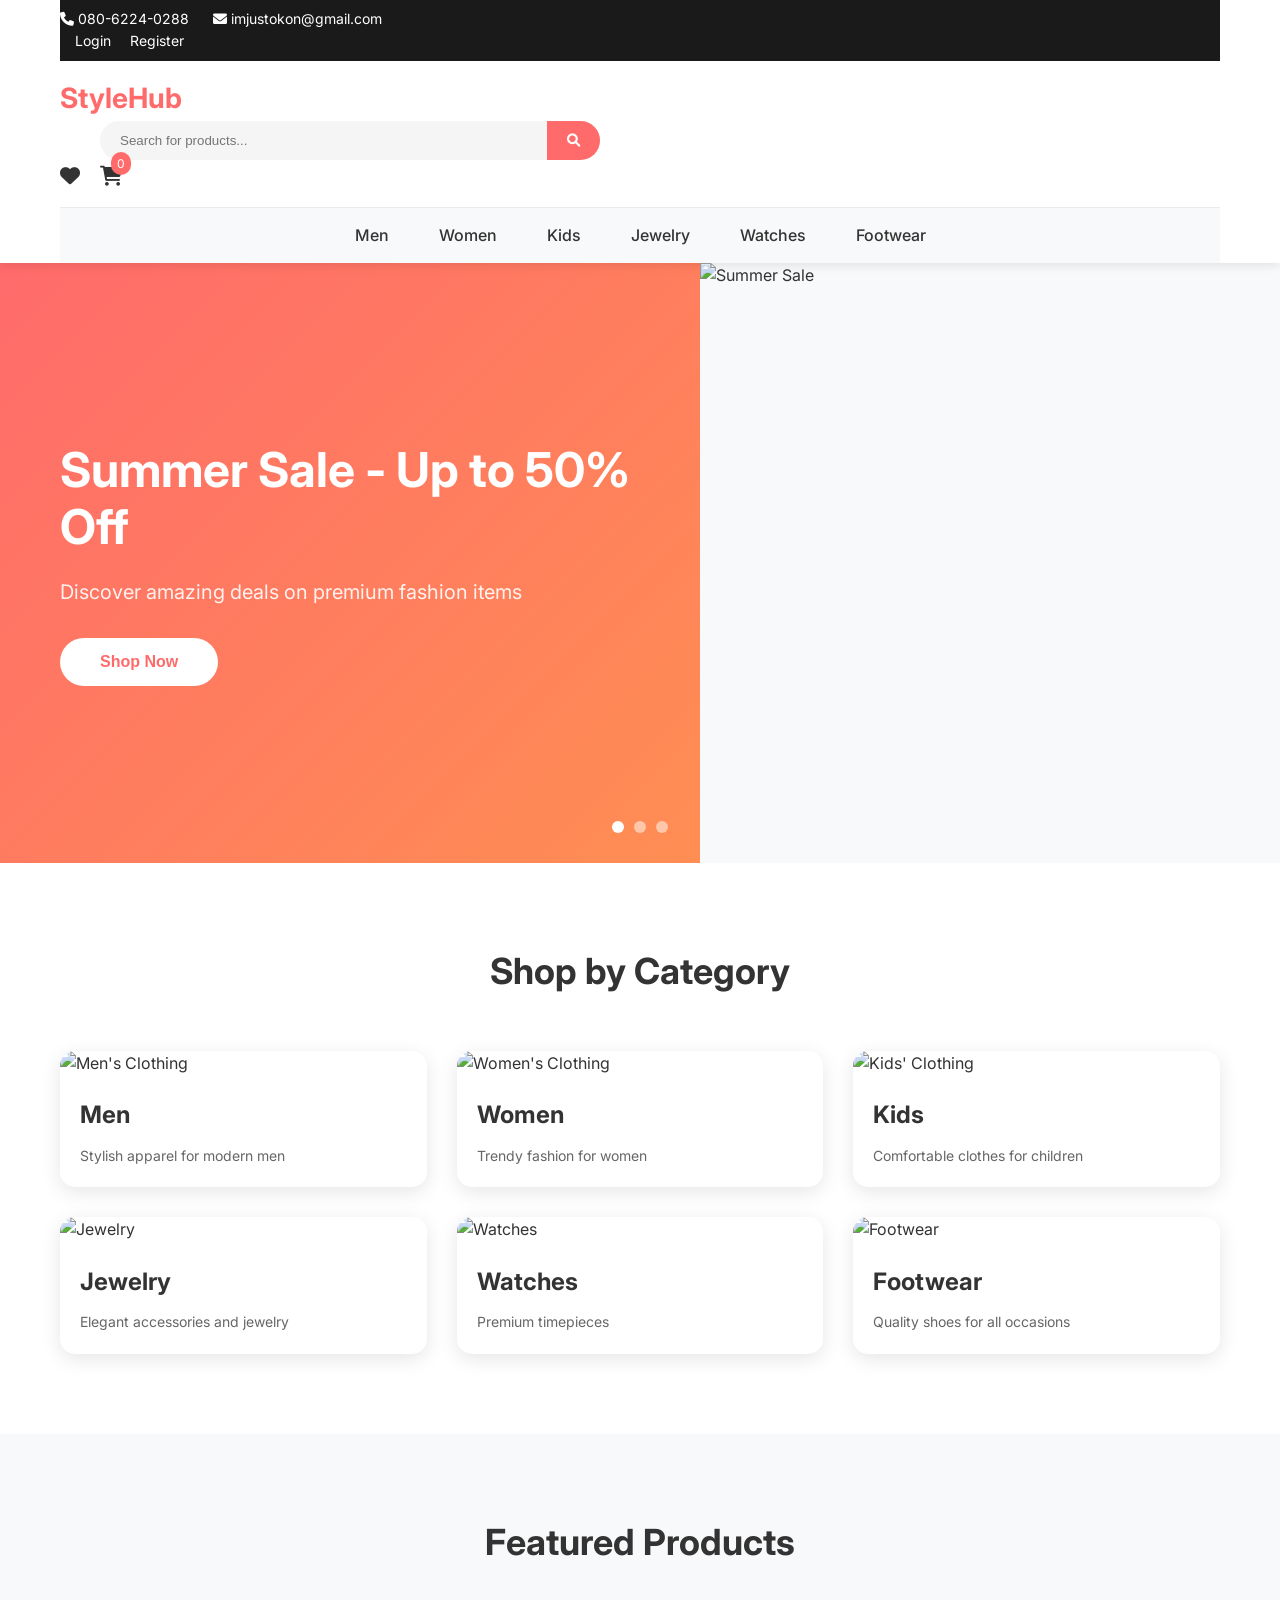
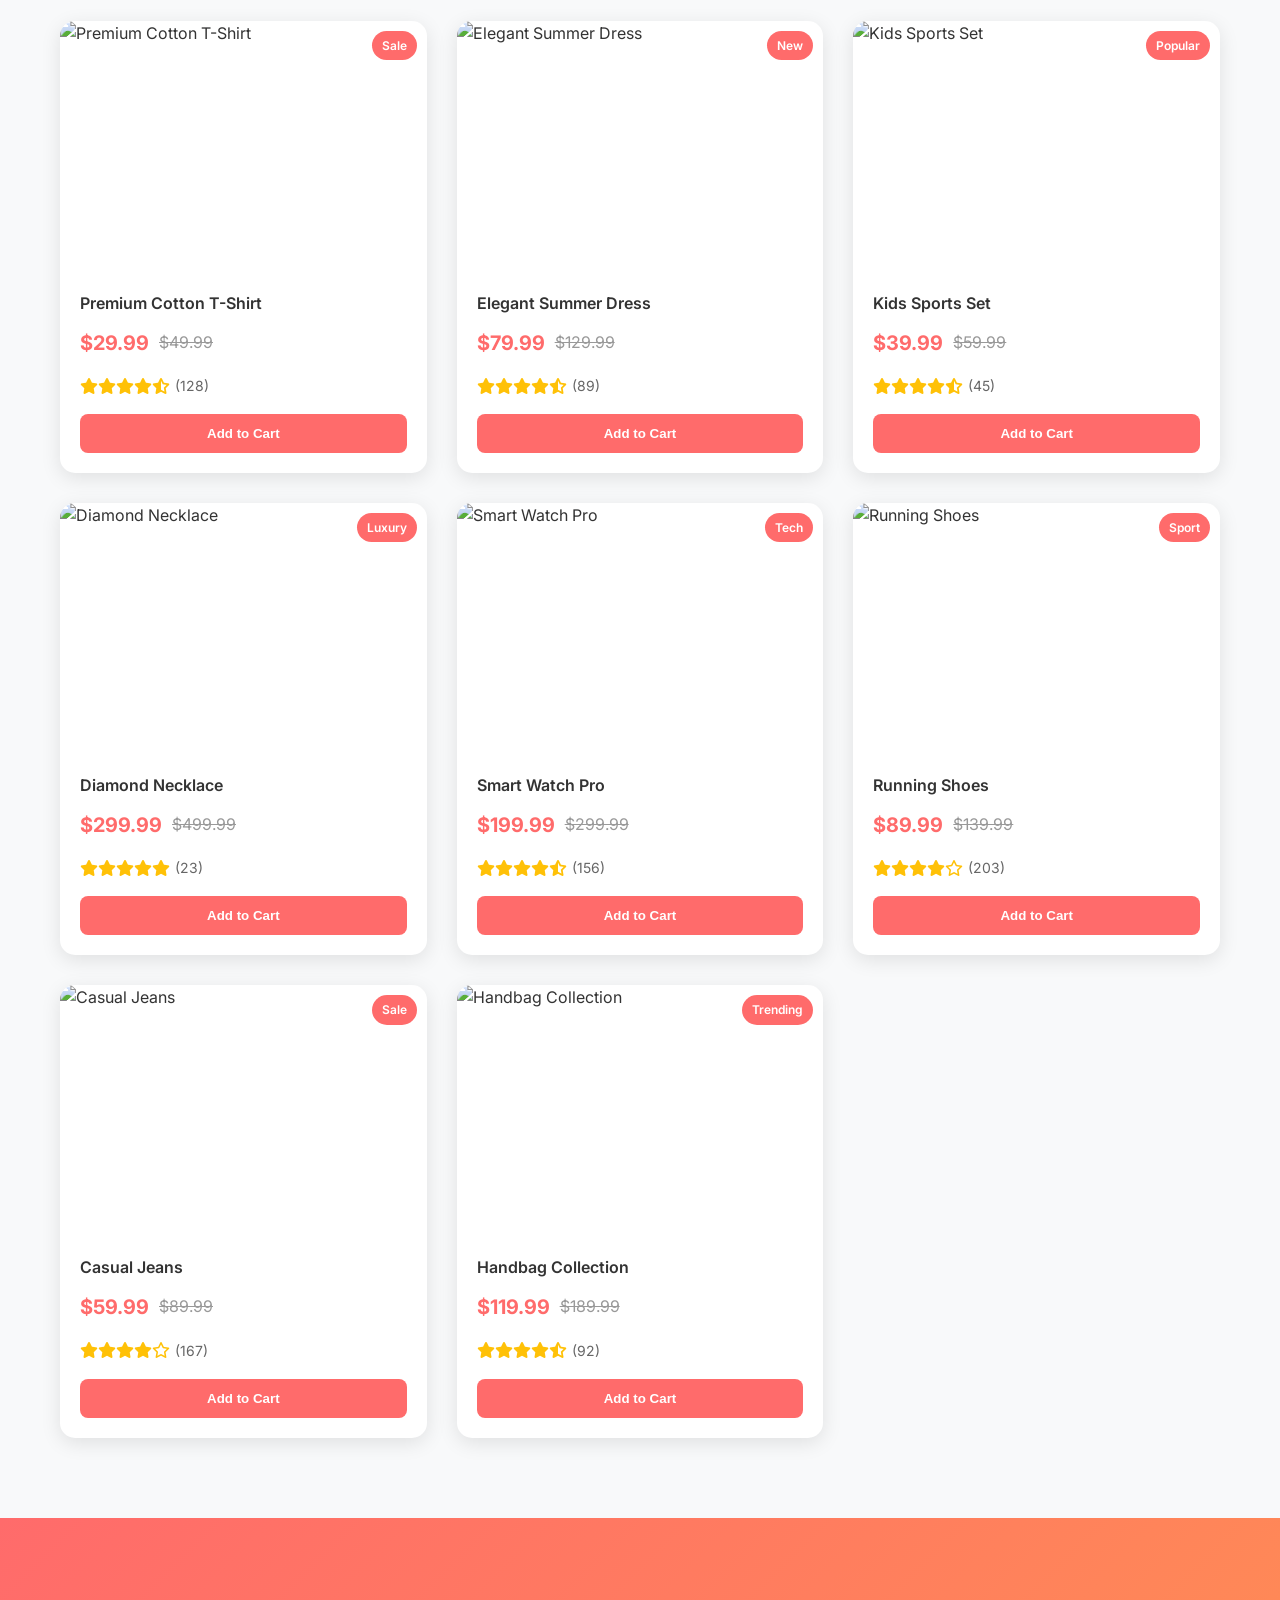
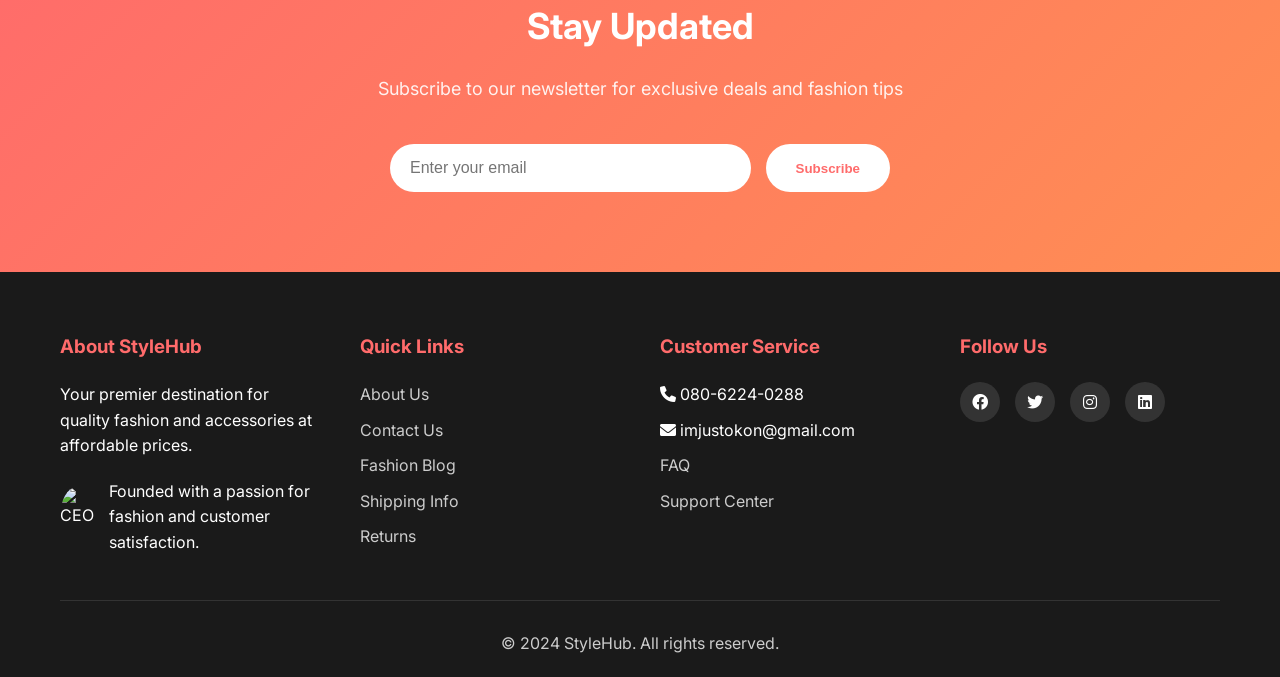
==== index.html @ 3e3be91a "update" ====
<!DOCTYPE html>
<html lang="en">
<head>
    <meta charset="UTF-8">
    <meta name="viewport" content="width=device-width, initial-scale=1.0">
    <meta name="description" content="Premium fashion e-commerce platform offering men's, women's, and kids' clothing, jewelry, watches, and footwear. Quality products at affordable prices.">
    <meta name="keywords" content="fashion, clothing, jewelry, watches, footwear, e-commerce, shopping">
    <title>StyleHub - Premium Fashion Shopping Platform</title>
    <link rel="stylesheet" href="styles.css">
    <link rel="preconnect" href="https://fonts.googleapis.com">
    <link rel="preconnect" href="https://fonts.gstatic.com" crossorigin>
    <link href="https://fonts.googleapis.com/css2?family=Inter:wght@300;400;500;600;700&display=swap" rel="stylesheet">
    <link rel="stylesheet" href="https://cdnjs.cloudflare.com/ajax/libs/font-awesome/6.0.0/css/all.min.css">
</head>
<body>
    <!-- Header Navigation -->
    <header class="header">
        <div class="container">
            <div class="nav-top">
                <div class="contact-info">
                    <span><i class="fas fa-phone"></i> 080-6224-0288</span>
                    <span><i class="fas fa-envelope"></i> imjustokon@gmail.com</span>
                </div>
                <div class="user-actions">
                    <a href="#login">Login</a>
                    <a href="#register">Register</a>
                </div>
            </div>
            <nav class="main-nav">
                <div class="logo">
                    <h1>StyleHub</h1>
                </div>
                <div class="search-bar">
                    <input type="text" placeholder="Search for products..." id="searchInput">
                    <button type="button" id="searchBtn"><i class="fas fa-search"></i></button>
                </div>
                <div class="nav-icons">
                    <a href="#wishlist" class="nav-icon"><i class="fas fa-heart"></i></a>
                    <a href="#cart" class="nav-icon"><i class="fas fa-shopping-cart"></i><span class="cart-count">0</span></a>
                </div>
            </nav>
            <div class="category-nav">
                <ul class="category-list">
                    <li><a href="#men">Men</a></li>
                    <li><a href="#women">Women</a></li>
                    <li><a href="#kids">Kids</a></li>
                    <li><a href="#jewelry">Jewelry</a></li>
                    <li><a href="#watches">Watches</a></li>
                    <li><a href="#footwear">Footwear</a></li>
                </ul>
            </div>
        </div>
    </header>

    <!-- Hero Banner -->
    <section class="hero">
        <div class="hero-slider">
            <div class="hero-slide active">
                <div class="hero-content">
                    <h2>Summer Sale - Up to 50% Off</h2>
                    <p>Discover amazing deals on premium fashion items</p>
                    <button class="cta-button">Shop Now</button>
                </div>
                <div class="hero-image">
                    <img src="https://picsum.photos/seed/fashion1/1200/600.jpg" alt="Summer Sale">
                </div>
            </div>
            <div class="hero-slide">
                <div class="hero-content">
                    <h2>New Collection 2024</h2>
                    <p>Explore our latest arrivals and trending styles</p>
                    <button class="cta-button">Explore Collection</button>
                </div>
                <div class="hero-image">
                    <img src="https://picsum.photos/seed/fashion2/1200/600.jpg" alt="New Collection">
                </div>
            </div>
            <div class="hero-slide">
                <div class="hero-content">
                    <h2>Free Shipping on Orders Over $50</h2>
                    <p>Shop with confidence and save on delivery</p>
                    <button class="cta-button">Learn More</button>
                </div>
                <div class="hero-image">
                    <img src="https://picsum.photos/seed/fashion3/1200/600.jpg" alt="Free Shipping">
                </div>
            </div>
        </div>
        <div class="hero-indicators">
            <span class="indicator active" data-slide="0"></span>
            <span class="indicator" data-slide="1"></span>
            <span class="indicator" data-slide="2"></span>
        </div>
    </section>

    <!-- Featured Categories -->
    <section class="featured-categories">
        <div class="container">
            <h2>Shop by Category</h2>
            <div class="category-grid">
                <div class="category-card" data-category="men">
                    <img src="https://picsum.photos/seed/men/300/300.jpg" alt="Men's Clothing">
                    <h3>Men</h3>
                    <p>Stylish apparel for modern men</p>
                </div>
                <div class="category-card" data-category="women">
                    <img src="https://picsum.photos/seed/women/300/300.jpg" alt="Women's Clothing">
                    <h3>Women</h3>
                    <p>Trendy fashion for women</p>
                </div>
                <div class="category-card" data-category="kids">
                    <img src="https://picsum.photos/seed/kids/300/300.jpg" alt="Kids' Clothing">
                    <h3>Kids</h3>
                    <p>Comfortable clothes for children</p>
                </div>
                <div class="category-card" data-category="jewelry">
                    <img src="https://picsum.photos/seed/jewelry/300/300.jpg" alt="Jewelry">
                    <h3>Jewelry</h3>
                    <p>Elegant accessories and jewelry</p>
                </div>
                <div class="category-card" data-category="watches">
                    <img src="https://picsum.photos/seed/watches/300/300.jpg" alt="Watches">
                    <h3>Watches</h3>
                    <p>Premium timepieces</p>
                </div>
                <div class="category-card" data-category="footwear">
                    <img src="https://picsum.photos/seed/footwear/300/300.jpg" alt="Footwear">
                    <h3>Footwear</h3>
                    <p>Quality shoes for all occasions</p>
                </div>
            </div>
        </div>
    </section>

    <!-- Featured Products -->
    <section class="featured-products">
        <div class="container">
            <h2>Featured Products</h2>
            <div class="product-grid" id="featuredProducts">
                <!-- Products will be dynamically loaded here -->
            </div>
        </div>
    </section>

    <!-- Newsletter -->
    <section class="newsletter">
        <div class="container">
            <h2>Stay Updated</h2>
            <p>Subscribe to our newsletter for exclusive deals and fashion tips</p>
            <form class="newsletter-form">
                <input type="email" placeholder="Enter your email" required>
                <button type="submit">Subscribe</button>
            </form>
        </div>
    </section>

    <!-- Footer -->
    <footer class="footer">
        <div class="container">
            <div class="footer-grid">
                <div class="footer-section">
                    <h3>About StyleHub</h3>
                    <p>Your premier destination for quality fashion and accessories at affordable prices.</p>
                    <div class="ceo-info">
                        <img src="https://picsum.photos/seed/ceo/100/100.jpg" alt="CEO" class="ceo-photo">
                        <p>Founded with a passion for fashion and customer satisfaction.</p>
                    </div>
                </div>
                <div class="footer-section">
                    <h3>Quick Links</h3>
                    <ul>
                        <li><a href="#about">About Us</a></li>
                        <li><a href="#contact">Contact Us</a></li>
                        <li><a href="#blog">Fashion Blog</a></li>
                        <li><a href="#shipping">Shipping Info</a></li>
                        <li><a href="#returns">Returns</a></li>
                    </ul>
                </div>
                <div class="footer-section">
                    <h3>Customer Service</h3>
                    <ul>
                        <li><i class="fas fa-phone"></i> 080-6224-0288</li>
                        <li><i class="fas fa-envelope"></i> imjustokon@gmail.com</li>
                        <li><a href="#faq">FAQ</a></li>
                        <li><a href="#support">Support Center</a></li>
                    </ul>
                </div>
                <div class="footer-section">
                    <h3>Follow Us</h3>
                    <div class="social-links">
                        <a href="#facebook"><i class="fab fa-facebook"></i></a>
                        <a href="#twitter"><i class="fab fa-twitter"></i></a>
                        <a href="#instagram"><i class="fab fa-instagram"></i></a>
                        <a href="#linkedin"><i class="fab fa-linkedin"></i></a>
                    </div>
                </div>
            </div>
            <div class="footer-bottom">
                <p>&copy; 2024 StyleHub. All rights reserved.</p>
            </div>
        </div>
    </footer>

    <script src="script.js"></script>
</body>
</html>
---- styles.css ----
/* Reset and Base Styles */
* {
    margin: 0;
    padding: 0;
    box-sizing: border-box;
}

body {
    font-family: 'Inter', sans-serif;
    line-height: 1.6;
    color: #333;
    background-color: #f8f9fa;
}

.container {
    max-width: 1200px;
    margin: 0 auto;
    padding: 0 20px;
}

/* Header Styles */
.header {
    background: #fff;
    box-shadow: 0 2px 10px rgba(0,0,0,0.1);
    position: sticky;
    top: 0;
    z-index: 1000;
}

.nav-top {
    background: #1a1a1a;
    color: #fff;
    padding: 8px 0;
    font-size: 14px;
}

.nav-top .container {
    display: flex;
    justify-content: space-between;
    align-items: center;
}

.contact-info span {
    margin-right: 20px;
}

.user-actions a {
    color: #fff;
    text-decoration: none;
    margin-left: 15px;
    transition: color 0.3s;
}

.user-actions a:hover {
    color: #ff6b6b;
}

.main-nav {
    padding: 15px 0;
}

.main-nav .container {
    display: flex;
    align-items: center;
    justify-content: space-between;
}

.logo h1 {
    color: #ff6b6b;
    font-size: 28px;
    font-weight: 700;
}

.search-bar {
    flex: 1;
    max-width: 500px;
    margin: 0 40px;
    display: flex;
    background: #f5f5f5;
    border-radius: 25px;
    overflow: hidden;
}

.search-bar input {
    flex: 1;
    border: none;
    padding: 12px 20px;
    background: transparent;
    outline: none;
}

.search-bar button {
    background: #ff6b6b;
    color: #fff;
    border: none;
    padding: 12px 20px;
    cursor: pointer;
    transition: background 0.3s;
}

.search-bar button:hover {
    background: #ff5252;
}

.nav-icons {
    display: flex;
    gap: 20px;
}

.nav-icon {
    color: #333;
    font-size: 20px;
    position: relative;
    transition: color 0.3s;
}

.nav-icon:hover {
    color: #ff6b6b;
}

.cart-count {
    position: absolute;
    top: -8px;
    right: -8px;
    background: #ff6b6b;
    color: #fff;
    font-size: 12px;
    padding: 2px 6px;
    border-radius: 10px;
    min-width: 18px;
    text-align: center;
}

.category-nav {
    background: #f8f9fa;
    border-top: 1px solid #e9ecef;
}

.category-list {
    display: flex;
    list-style: none;
    justify-content: center;
}

.category-list li {
    margin: 0 15px;
}

.category-list a {
    display: block;
    padding: 15px 10px;
    color: #333;
    text-decoration: none;
    font-weight: 500;
    transition: color 0.3s;
    position: relative;
}

.category-list a:hover {
    color: #ff6b6b;
}

.category-list a::after {
    content: '';
    position: absolute;
    bottom: 0;
    left: 0;
    width: 0;
    height: 3px;
    background: #ff6b6b;
    transition: width 0.3s;
}

.category-list a:hover::after {
    width: 100%;
}

/* Hero Section */
.hero {
    position: relative;
    height: 600px;
    overflow: hidden;
}

.hero-slider {
    position: relative;
    height: 100%;
}

.hero-slide {
    position: absolute;
    top: 0;
    left: 0;
    width: 100%;
    height: 100%;
    display: flex;
    opacity: 0;
    transition: opacity 1s ease-in-out;
}

.hero-slide.active {
    opacity: 1;
}

.hero-content {
    flex: 1;
    display: flex;
    flex-direction: column;
    justify-content: center;
    padding: 60px;
    background: linear-gradient(135deg, #ff6b6b 0%, #ff8e53 100%);
    color: #fff;
}

.hero-content h2 {
    font-size: 48px;
    font-weight: 700;
    margin-bottom: 20px;
    line-height: 1.2;
}

.hero-content p {
    font-size: 20px;
    margin-bottom: 30px;
    opacity: 0.9;
}

.cta-button {
    background: #fff;
    color: #ff6b6b;
    border: none;
    padding: 15px 40px;
    font-size: 16px;
    font-weight: 600;
    border-radius: 25px;
    cursor: pointer;
    transition: transform 0.3s, box-shadow 0.3s;
    align-self: flex-start;
}

.cta-button:hover {
    transform: translateY(-2px);
    box-shadow: 0 10px 25px rgba(0,0,0,0.2);
}

.hero-image {
    flex: 1;
    height: 100%;
}

.hero-image img {
    width: 100%;
    height: 100%;
    object-fit: cover;
}

.hero-indicators {
    position: absolute;
    bottom: 30px;
    left: 50%;
    transform: translateX(-50%);
    display: flex;
    gap: 10px;
}

.indicator {
    width: 12px;
    height: 12px;
    border-radius: 50%;
    background: rgba(255,255,255,0.5);
    cursor: pointer;
    transition: background 0.3s;
}

.indicator.active {
    background: #fff;
}

/* Featured Categories */
.featured-categories {
    padding: 80px 0;
    background: #fff;
}

.featured-categories h2 {
    text-align: center;
    font-size: 36px;
    margin-bottom: 50px;
    color: #333;
}

.category-grid {
    display: grid;
    grid-template-columns: repeat(auto-fit, minmax(300px, 1fr));
    gap: 30px;
}

.category-card {
    background: #fff;
    border-radius: 15px;
    overflow: hidden;
    box-shadow: 0 5px 20px rgba(0,0,0,0.1);
    transition: transform 0.3s, box-shadow 0.3s;
    cursor: pointer;
}

.category-card:hover {
    transform: translateY(-10px);
    box-shadow: 0 15px 40px rgba(0,0,0,0.15);
}

.category-card img {
    width: 100%;
    height: 200px;
    object-fit: cover;
}

.category-card h3 {
    padding: 20px 20px 10px;
    font-size: 24px;
    color: #333;
}

.category-card p {
    padding: 0 20px 20px;
    color: #666;
    font-size: 14px;
}

/* Featured Products */
.featured-products {
    padding: 80px 0;
    background: #f8f9fa;
}

.featured-products h2 {
    text-align: center;
    font-size: 36px;
    margin-bottom: 50px;
    color: #333;
}

.product-grid {
    display: grid;
    grid-template-columns: repeat(auto-fit, minmax(280px, 1fr));
    gap: 30px;
}

.product-card {
    background: #fff;
    border-radius: 15px;
    overflow: hidden;
    box-shadow: 0 5px 20px rgba(0,0,0,0.1);
    transition: transform 0.3s, box-shadow 0.3s;
}

.product-card:hover {
    transform: translateY(-5px);
    box-shadow: 0 15px 40px rgba(0,0,0,0.15);
}

.product-image {
    position: relative;
    height: 250px;
    overflow: hidden;
}

.product-image img {
    width: 100%;
    height: 100%;
    object-fit: cover;
    transition: transform 0.3s;
}

.product-card:hover .product-image img {
    transform: scale(1.1);
}

.product-badge {
    position: absolute;
    top: 10px;
    right: 10px;
    background: #ff6b6b;
    color: #fff;
    padding: 5px 10px;
    border-radius: 20px;
    font-size: 12px;
    font-weight: 600;
}

.product-actions {
    position: absolute;
    top: 10px;
    left: 10px;
    display: flex;
    flex-direction: column;
    gap: 10px;
    opacity: 0;
    transition: opacity 0.3s;
}

.product-card:hover .product-actions {
    opacity: 1;
}

.action-btn {
    background: #fff;
    border: none;
    width: 40px;
    height: 40px;
    border-radius: 50%;
    display: flex;
    align-items: center;
    justify-content: center;
    cursor: pointer;
    transition: background 0.3s;
    box-shadow: 0 2px 10px rgba(0,0,0,0.1);
}

.action-btn:hover {
    background: #ff6b6b;
    color: #fff;
}

.product-info {
    padding: 20px;
}

.product-title {
    font-size: 16px;
    font-weight: 600;
    margin-bottom: 10px;
    color: #333;
}

.product-price {
    display: flex;
    align-items: center;
    gap: 10px;
    margin-bottom: 15px;
}

.current-price {
    font-size: 20px;
    font-weight: 700;
    color: #ff6b6b;
}

.original-price {
    font-size: 16px;
    color: #999;
    text-decoration: line-through;
}

.product-rating {
    display: flex;
    align-items: center;
    gap: 5px;
    margin-bottom: 15px;
}

.stars {
    color: #ffc107;
}

.rating-count {
    color: #666;
    font-size: 14px;
}

.add-to-cart {
    width: 100%;
    background: #ff6b6b;
    color: #fff;
    border: none;
    padding: 12px;
    border-radius: 8px;
    font-weight: 600;
    cursor: pointer;
    transition: background 0.3s;
}

.add-to-cart:hover {
    background: #ff5252;
}

/* Newsletter */
.newsletter {
    padding: 80px 0;
    background: linear-gradient(135deg, #ff6b6b 0%, #ff8e53 100%);
    color: #fff;
    text-align: center;
}

.newsletter h2 {
    font-size: 36px;
    margin-bottom: 20px;
}

.newsletter p {
    font-size: 18px;
    margin-bottom: 40px;
    opacity: 0.9;
}

.newsletter-form {
    display: flex;
    justify-content: center;
    gap: 15px;
    max-width: 500px;
    margin: 0 auto;
}

.newsletter-form input {
    flex: 1;
    padding: 15px 20px;
    border: none;
    border-radius: 25px;
    font-size: 16px;
}

.newsletter-form button {
    background: #fff;
    color: #ff6b6b;
    border: none;
    padding: 15px 30px;
    border-radius: 25px;
    font-weight: 600;
    cursor: pointer;
    transition: transform 0.3s;
}

.newsletter-form button:hover {
    transform: translateY(-2px);
}

/* Footer */
.footer {
    background: #1a1a1a;
    color: #fff;
    padding: 60px 0 20px;
}

.footer-grid {
    display: grid;
    grid-template-columns: repeat(auto-fit, minmax(250px, 1fr));
    gap: 40px;
    margin-bottom: 40px;
}

.footer-section h3 {
    margin-bottom: 20px;
    color: #ff6b6b;
}

.footer-section ul {
    list-style: none;
}

.footer-section ul li {
    margin-bottom: 10px;
}

.footer-section a {
    color: #ccc;
    text-decoration: none;
    transition: color 0.3s;
}

.footer-section a:hover {
    color: #ff6b6b;
}

.ceo-info {
    display: flex;
    align-items: center;
    gap: 15px;
    margin-top: 20px;
}

.ceo-photo {
    width: 60px;
    height: 60px;
    border-radius: 50%;
    object-fit: cover;
}

.social-links {
    display: flex;
    gap: 15px;
}

.social-links a {
    width: 40px;
    height: 40px;
    background: #333;
    border-radius: 50%;
    display: flex;
    align-items: center;
    justify-content: center;
    color: #fff;
    transition: background 0.3s;
}

.social-links a:hover {
    background: #ff6b6b;
}

.footer-bottom {
    text-align: center;
    padding-top: 30px;
    border-top: 1px solid #333;
    color: #ccc;
}

/* Responsive Design */
@media (max-width: 768px) {
    .nav-top {
        display: none;
    }
    
    .main-nav .container {
        flex-direction: column;
        gap: 20px;
    }
    
    .search-bar {
        margin: 0;
        max-width: 100%;
    }
    
    .category-list {
        flex-wrap: wrap;
    }
    
    .category-list li {
        margin: 0 10px;
    }
    
    .hero {
        height: 500px;
    }
    
    .hero-slide {
        flex-direction: column;
    }
    
    .hero-content {
        padding: 40px 30px;
        text-align: center;
    }
    
    .hero-content h2 {
        font-size: 32px;
    }
    
    .hero-image {
        height: 250px;
    }
    
    .featured-categories,
    .featured-products,
    .newsletter {
        padding: 60px 0;
    }
    
    .newsletter-form {
        flex-direction: column;
    }
    
    .footer-grid {
        grid-template-columns: 1fr;
        text-align: center;
    }
    
    .social-links {
        justify-content: center;
    }
    
    .ceo-info {
        flex-direction: column;
        text-align: center;
    }
}

@media (max-width: 480px) {
    .container {
        padding: 0 15px;
    }
    
    .hero-content h2 {
        font-size: 24px;
    }
    
    .hero-content p {
        font-size: 16px;
    }
    
    .category-grid,
    .product-grid {
        grid-template-columns: 1fr;
    }
    
    .newsletter h2 {
        font-size: 28px;
    }
}
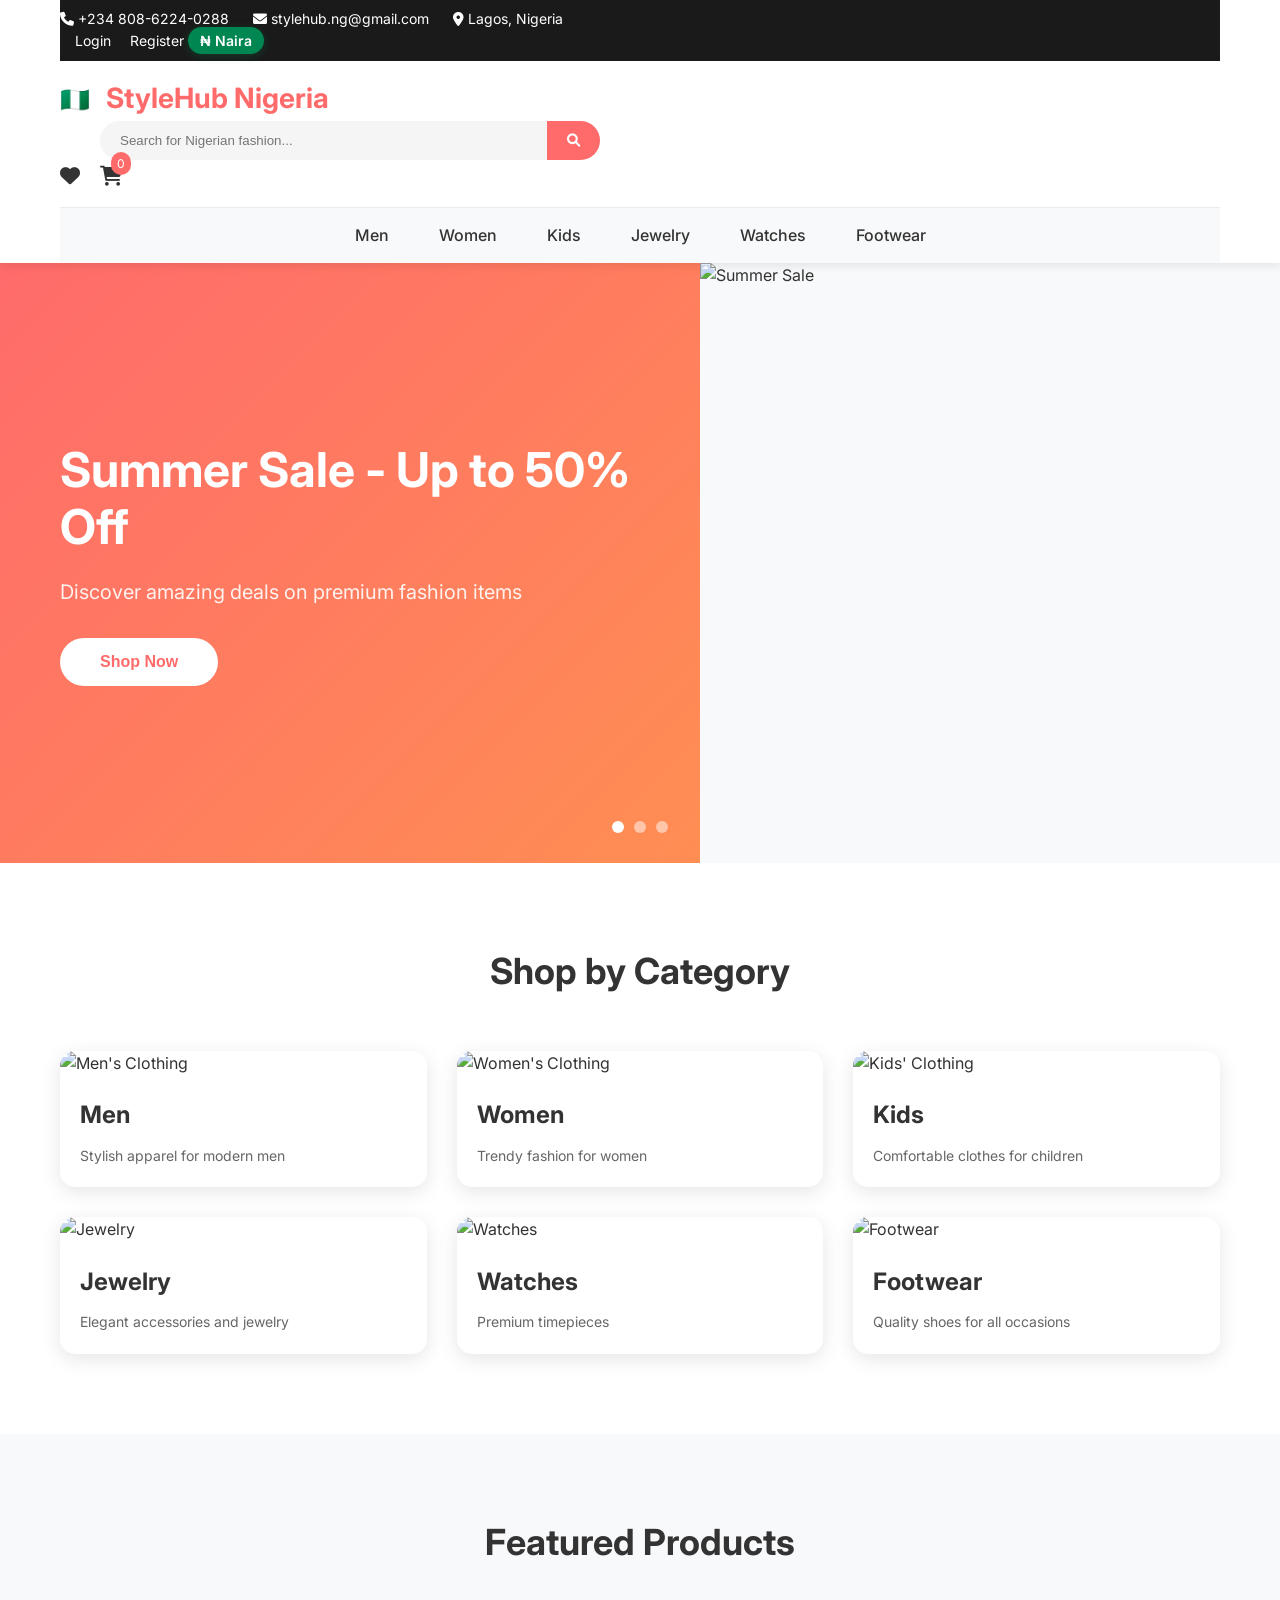
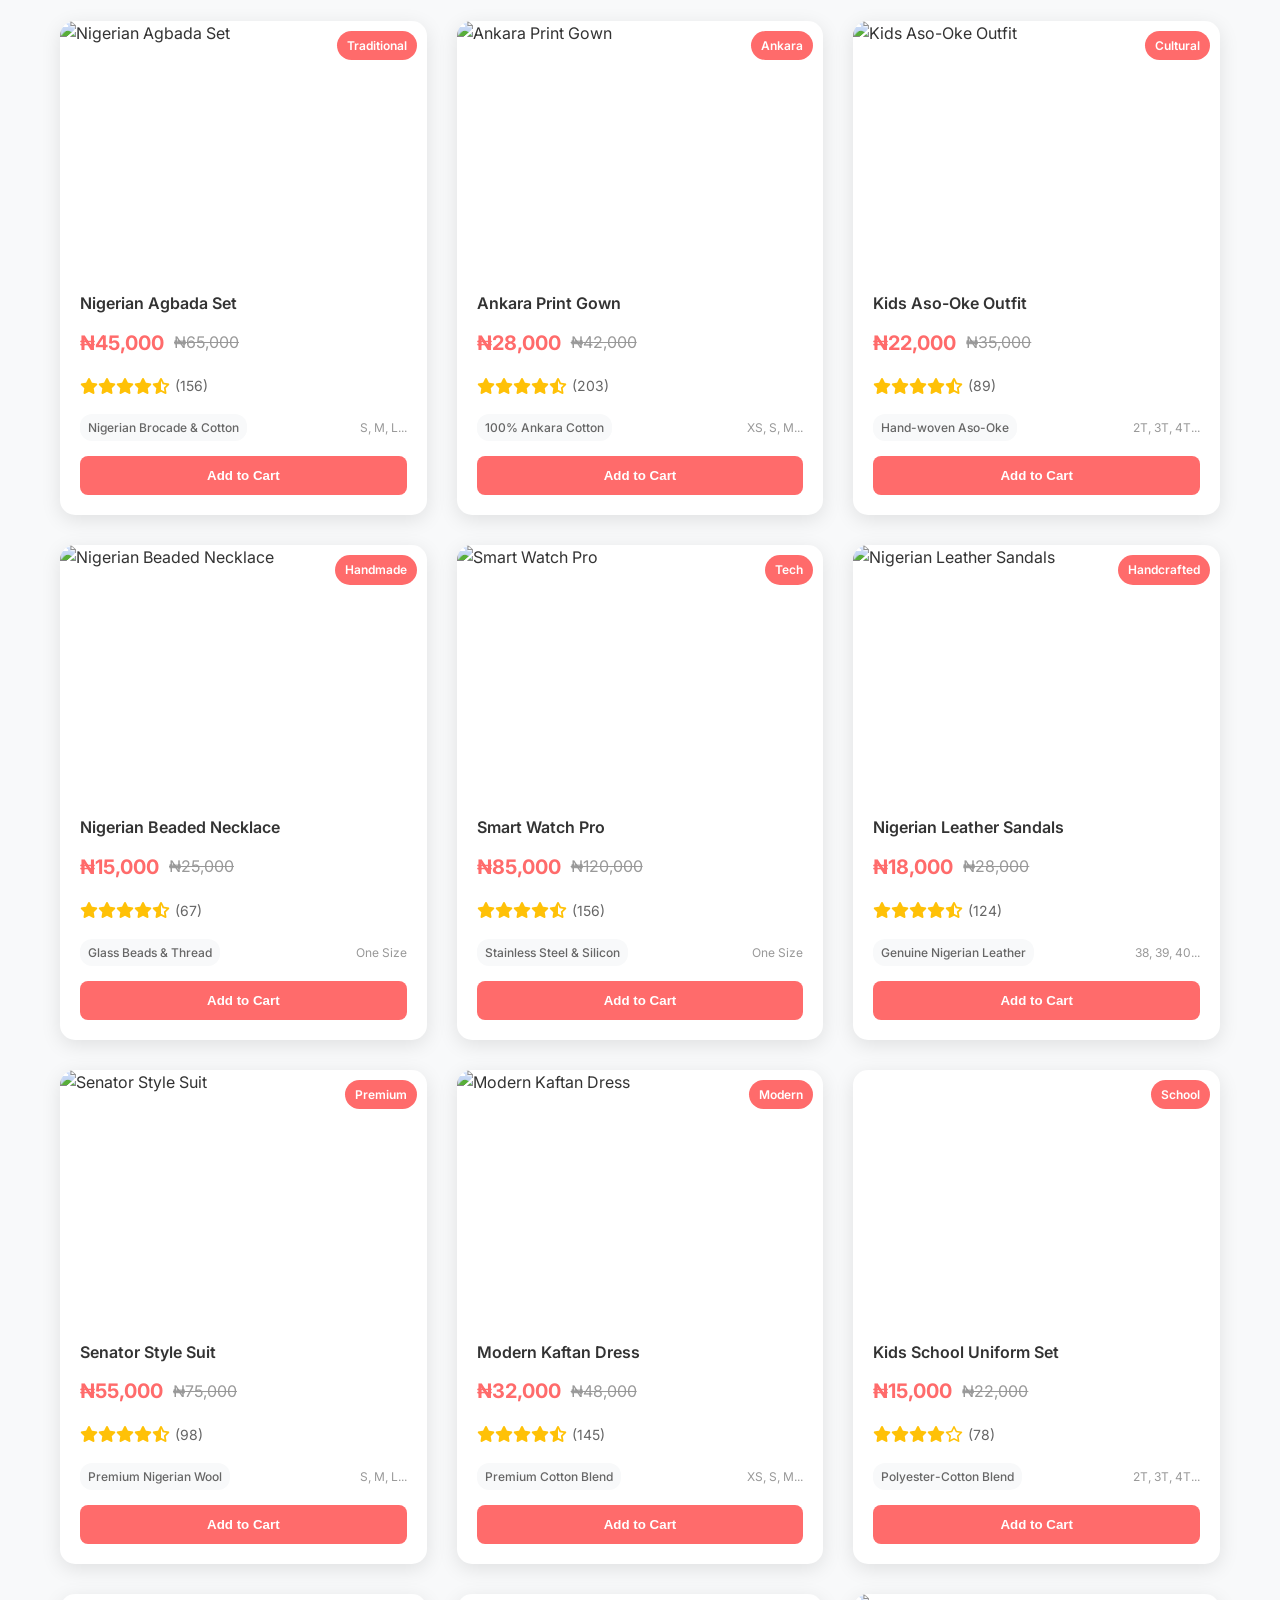
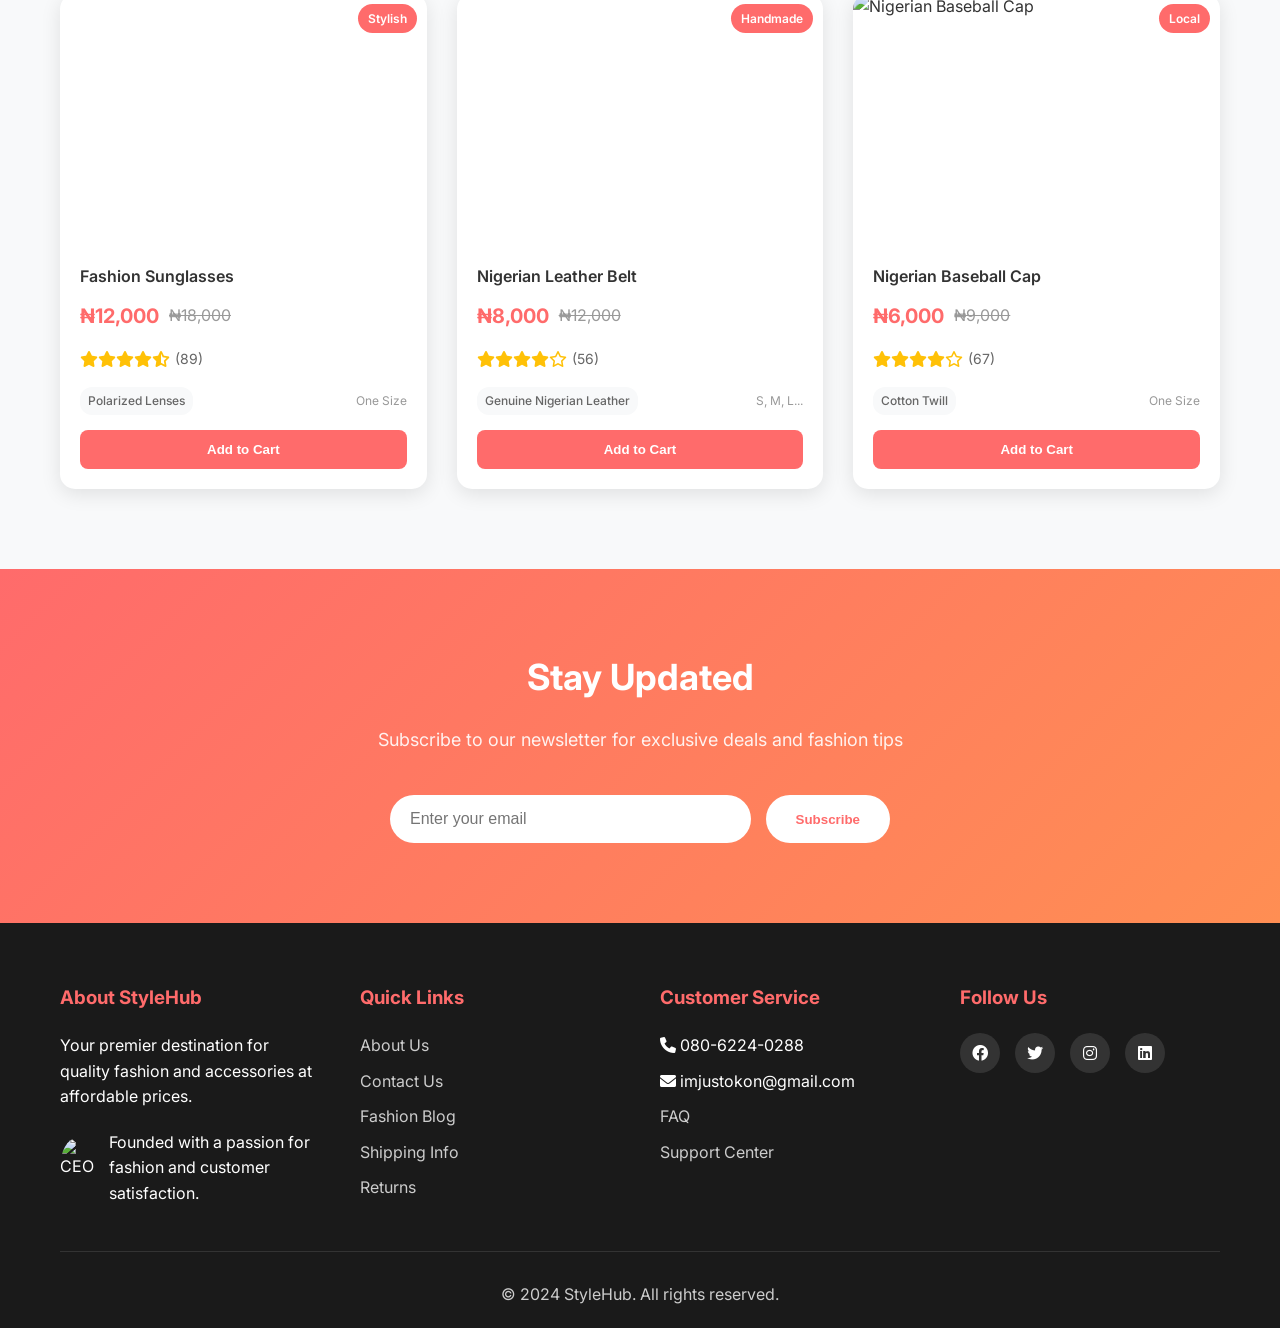
==== commit 08cf511e: "update" ====
--- a/index.html
+++ b/index.html
@@ -3,9 +3,9 @@
 <head>
     <meta charset="UTF-8">
     <meta name="viewport" content="width=device-width, initial-scale=1.0">
-    <meta name="description" content="Premium fashion e-commerce platform offering men's, women's, and kids' clothing, jewelry, watches, and footwear. Quality products at affordable prices.">
-    <meta name="keywords" content="fashion, clothing, jewelry, watches, footwear, e-commerce, shopping">
-    <title>StyleHub - Premium Fashion Shopping Platform</title>
+    <meta name="description" content="Nigeria's premier fashion e-commerce platform offering quality men's, women's, and children's clothing, jewelry, watches, and footwear. Affordable prices with nationwide delivery.">
+    <meta name="keywords" content="Nigeria fashion, Nigerian clothing, Lagos fashion, Abuja shopping, online store Nigeria, men's wear, women's wear, kids wear, Naira prices">
+    <title>StyleHub Nigeria - Premium Fashion Shopping Platform</title>
     <link rel="stylesheet" href="styles.css">
     <link rel="preconnect" href="https://fonts.googleapis.com">
     <link rel="preconnect" href="https://fonts.gstatic.com" crossorigin>
@@ -18,20 +18,22 @@
         <div class="container">
             <div class="nav-top">
                 <div class="contact-info">
-                    <span><i class="fas fa-phone"></i> 080-6224-0288</span>
-                    <span><i class="fas fa-envelope"></i> imjustokon@gmail.com</span>
+                    <span><i class="fas fa-phone"></i> +234 808-6224-0288</span>
+                    <span><i class="fas fa-envelope"></i> stylehub.ng@gmail.com</span>
+                    <span><i class="fas fa-map-marker-alt"></i> Lagos, Nigeria</span>
                 </div>
                 <div class="user-actions">
                     <a href="#login">Login</a>
                     <a href="#register">Register</a>
+                    <span class="currency-display">₦ Naira</span>
                 </div>
             </div>
             <nav class="main-nav">
                 <div class="logo">
-                    <h1>StyleHub</h1>
+                    <h1><span class="nigerian-flag">🇳🇬</span> StyleHub Nigeria</h1>
                 </div>
                 <div class="search-bar">
-                    <input type="text" placeholder="Search for products..." id="searchInput">
+                    <input type="text" placeholder="Search for Nigerian fashion..." id="searchInput">
                     <button type="button" id="searchBtn"><i class="fas fa-search"></i></button>
                 </div>
                 <div class="nav-icons">
--- a/styles.css
+++ b/styles.css
@@ -452,6 +452,317 @@
     text-decoration: line-through;
 }
 
+/* Nigerian Flag and Currency Display */
+.nigerian-flag {
+    font-size: 24px;
+    margin-right: 10px;
+    vertical-align: middle;
+}
+
+.currency-display {
+    background: #008751;
+    color: white;
+    padding: 5px 12px;
+    border-radius: 20px;
+    font-weight: 600;
+    font-size: 14px;
+    box-shadow: 0 2px 8px rgba(0, 135, 81, 0.3);
+}
+
+/* Nigerian Theme Colors */
+.product-badge.traditional,
+.product-badge.ankara,
+.product-badge.cultural {
+    background: linear-gradient(135deg, #008751 0%, #00A652 100%);
+}
+
+.product-badge.handmade,
+.product-badge.local {
+    background: linear-gradient(135deg, #FF6B6B 0%, #FF8E53 100%);
+}
+
+/* Enhanced Product Image Styles */
+.color-options {
+    position: absolute;
+    bottom: 10px;
+    left: 10px;
+    display: flex;
+    gap: 5px;
+    opacity: 0;
+    transition: opacity 0.3s ease;
+}
+
+.product-card:hover .color-options {
+    opacity: 1;
+}
+
+.color-swatch {
+    width: 20px;
+    height: 20px;
+    border-radius: 50%;
+    border: 2px solid #fff;
+    box-shadow: 0 2px 4px rgba(0,0,0,0.1);
+    cursor: pointer;
+    transition: transform 0.2s ease;
+}
+
+.color-swatch:hover {
+    transform: scale(1.2);
+}
+
+/* Product Meta Information */
+.product-meta {
+    display: flex;
+    justify-content: space-between;
+    align-items: center;
+    margin-bottom: 15px;
+    font-size: 12px;
+    color: #666;
+}
+
+.material {
+    background: #f8f9fa;
+    padding: 4px 8px;
+    border-radius: 12px;
+    font-weight: 500;
+}
+
+.sizes {
+    color: #999;
+}
+
+/* Gallery Modal Styles */
+.gallery-modal {
+    position: fixed;
+    top: 0;
+    left: 0;
+    width: 100%;
+    height: 100%;
+    background: rgba(0,0,0,0.9);
+    display: none;
+    align-items: center;
+    justify-content: center;
+    z-index: 10000;
+}
+
+.gallery-modal .modal-content {
+    background: white;
+    border-radius: 15px;
+    max-width: 1200px;
+    width: 90%;
+    max-height: 90vh;
+    overflow-y: auto;
+    position: relative;
+}
+
+.gallery-container {
+    display: grid;
+    grid-template-columns: 2fr 1fr;
+    gap: 30px;
+    padding: 30px;
+}
+
+.main-image {
+    position: sticky;
+    top: 30px;
+}
+
+.main-image img {
+    width: 100%;
+    border-radius: 10px;
+    box-shadow: 0 10px 30px rgba(0,0,0,0.1);
+}
+
+.gallery-thumbnails {
+    display: grid;
+    grid-template-columns: repeat(3, 1fr);
+    gap: 10px;
+    margin-bottom: 20px;
+}
+
+.thumbnail {
+    width: 100%;
+    height: 80px;
+    object-fit: cover;
+    border-radius: 8px;
+    cursor: pointer;
+    transition: all 0.3s ease;
+    border: 3px solid transparent;
+}
+
+.thumbnail:hover {
+    transform: scale(1.05);
+}
+
+.thumbnail.active {
+    border-color: #ff6b6b;
+    box-shadow: 0 0 0 2px rgba(255, 107, 107, 0.3);
+}
+
+.gallery-info {
+    padding: 20px 0;
+}
+
+.gallery-info h2 {
+    font-size: 24px;
+    margin-bottom: 20px;
+    color: #333;
+}
+
+.gallery-price {
+    display: flex;
+    align-items: center;
+    gap: 15px;
+    margin-bottom: 20px;
+}
+
+.gallery-price .current-price {
+    font-size: 28px;
+    font-weight: 700;
+    color: #ff6b6b;
+}
+
+.gallery-price .original-price {
+    font-size: 18px;
+    color: #999;
+    text-decoration: line-through;
+}
+
+.gallery-colors h4 {
+    font-size: 16px;
+    margin-bottom: 10px;
+    color: #333;
+}
+
+.color-list {
+    display: flex;
+    gap: 8px;
+    margin-bottom: 20px;
+}
+
+.color-list .color-swatch {
+    width: 30px;
+    height: 30px;
+    border-radius: 50%;
+    border: 3px solid #fff;
+    box-shadow: 0 2px 8px rgba(0,0,0,0.15);
+}
+
+.gallery-details {
+    margin-bottom: 25px;
+}
+
+.gallery-details p {
+    margin-bottom: 8px;
+    color: #666;
+    line-height: 1.6;
+}
+
+.gallery-details strong {
+    color: #333;
+    min-width: 80px;
+    display: inline-block;
+}
+
+.gallery-actions {
+    display: flex;
+    gap: 15px;
+}
+
+.gallery-actions .add-to-cart {
+    flex: 1;
+    background: #ff6b6b;
+    color: white;
+    border: none;
+    padding: 15px 20px;
+    border-radius: 8px;
+    font-weight: 600;
+    cursor: pointer;
+    transition: background 0.3s;
+}
+
+.gallery-actions .add-to-cart:hover {
+    background: #ff5252;
+}
+
+.wishlist-btn {
+    background: transparent;
+    color: #ff6b6b;
+    border: 2px solid #ff6b6b;
+    padding: 15px 20px;
+    border-radius: 8px;
+    font-weight: 600;
+    cursor: pointer;
+    transition: all 0.3s;
+    display: flex;
+    align-items: center;
+    gap: 8px;
+}
+
+.wishlist-btn:hover {
+    background: #ff6b6b;
+    color: white;
+}
+
+/* Responsive Gallery */
+@media (max-width: 768px) {
+    .gallery-container {
+        grid-template-columns: 1fr;
+        gap: 20px;
+    }
+    
+    .main-image {
+        position: static;
+    }
+    
+    .gallery-thumbnails {
+        grid-template-columns: repeat(4, 1fr);
+    }
+    
+    .gallery-actions {
+        flex-direction: column;
+    }
+}
+
+/* Image Loading Animation */
+@keyframes imageLoad {
+    0% { opacity: 0; }
+    100% { opacity: 1; }
+}
+
+.product-image img {
+    animation: imageLoad 0.5s ease;
+}
+
+/* Zoom Effect */
+.product-image {
+    cursor: zoom-in;
+}
+
+.product-image:hover::after {
+    content: '+';
+    position: absolute;
+    top: 50%;
+    left: 50%;
+    transform: translate(-50%, -50%);
+    background: rgba(255, 107, 107, 0.9);
+    color: white;
+    width: 40px;
+    height: 40px;
+    border-radius: 50%;
+    display: flex;
+    align-items: center;
+    justify-content: center;
+    font-size: 20px;
+    font-weight: bold;
+    opacity: 0;
+    transition: opacity 0.3s ease;
+}
+
+.product-image:hover::after {
+    opacity: 1;
+}
+
 .product-rating {
     display: flex;
     align-items: center;
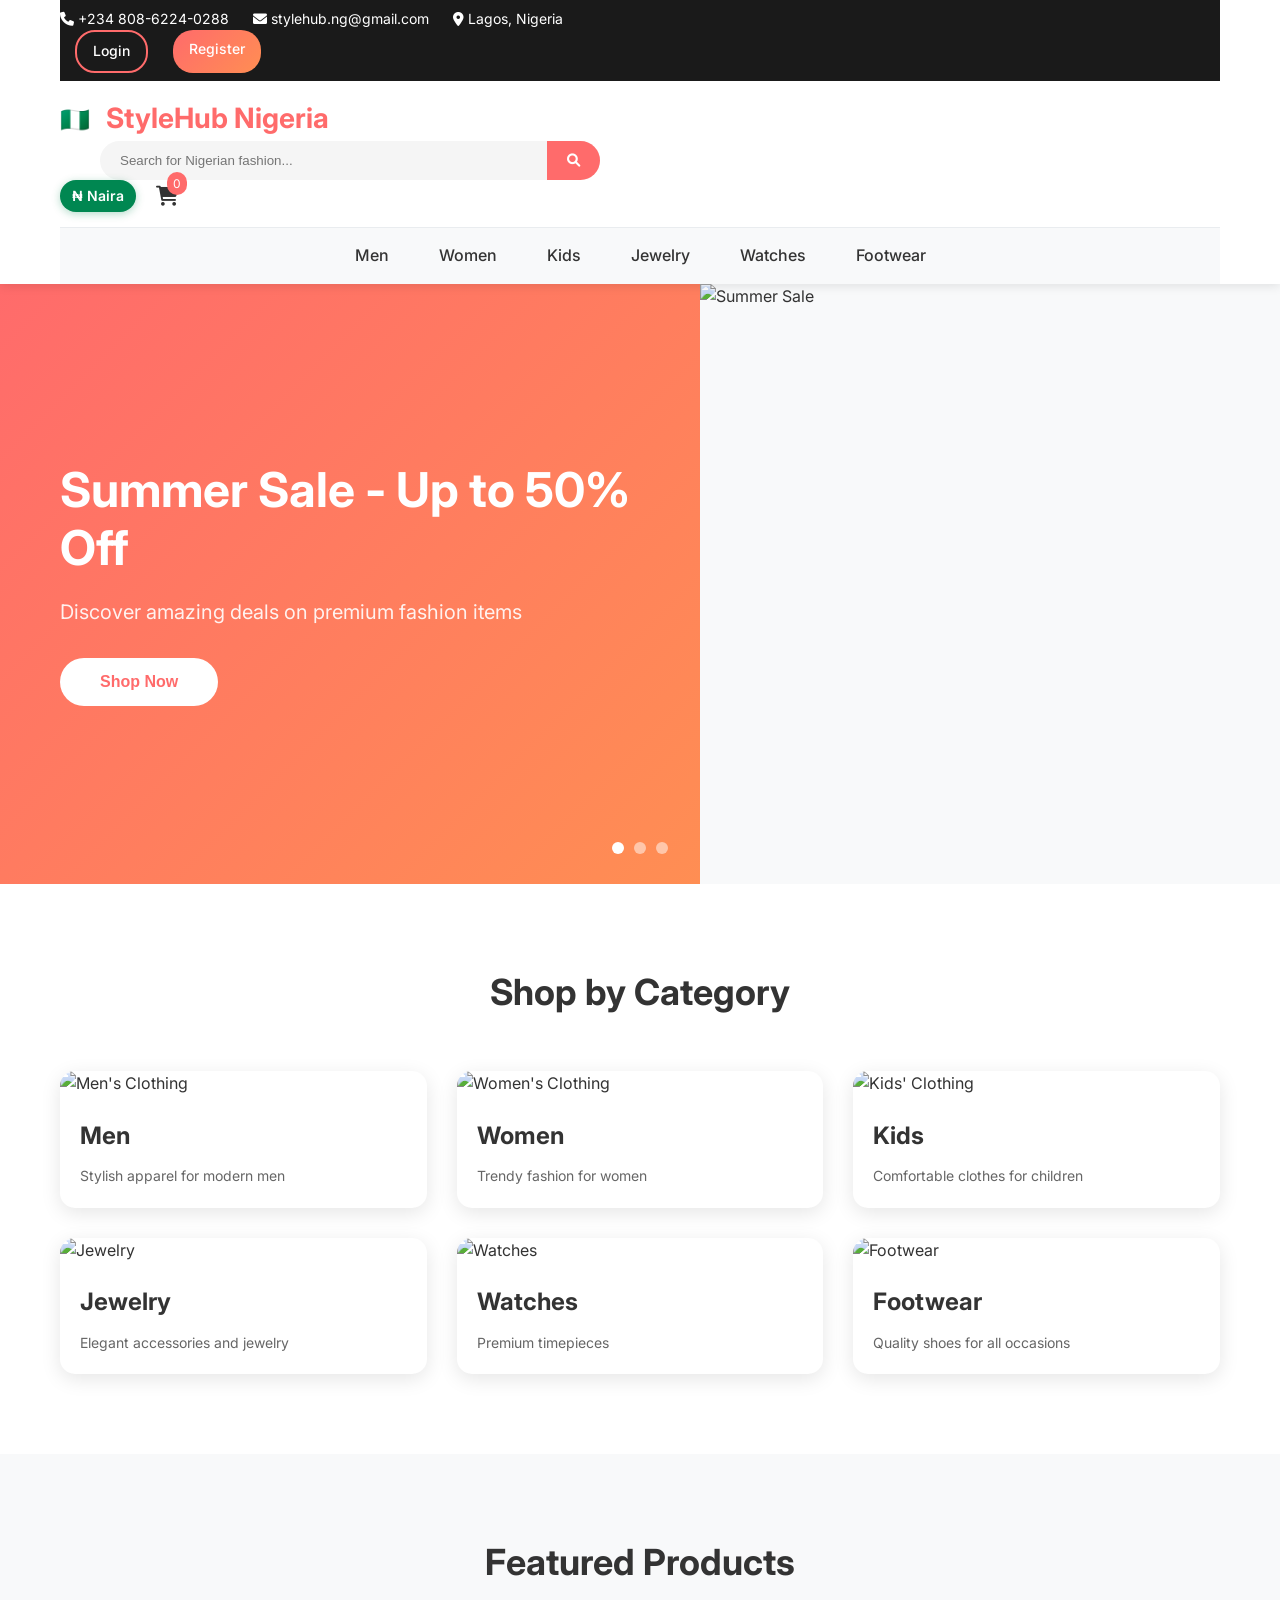
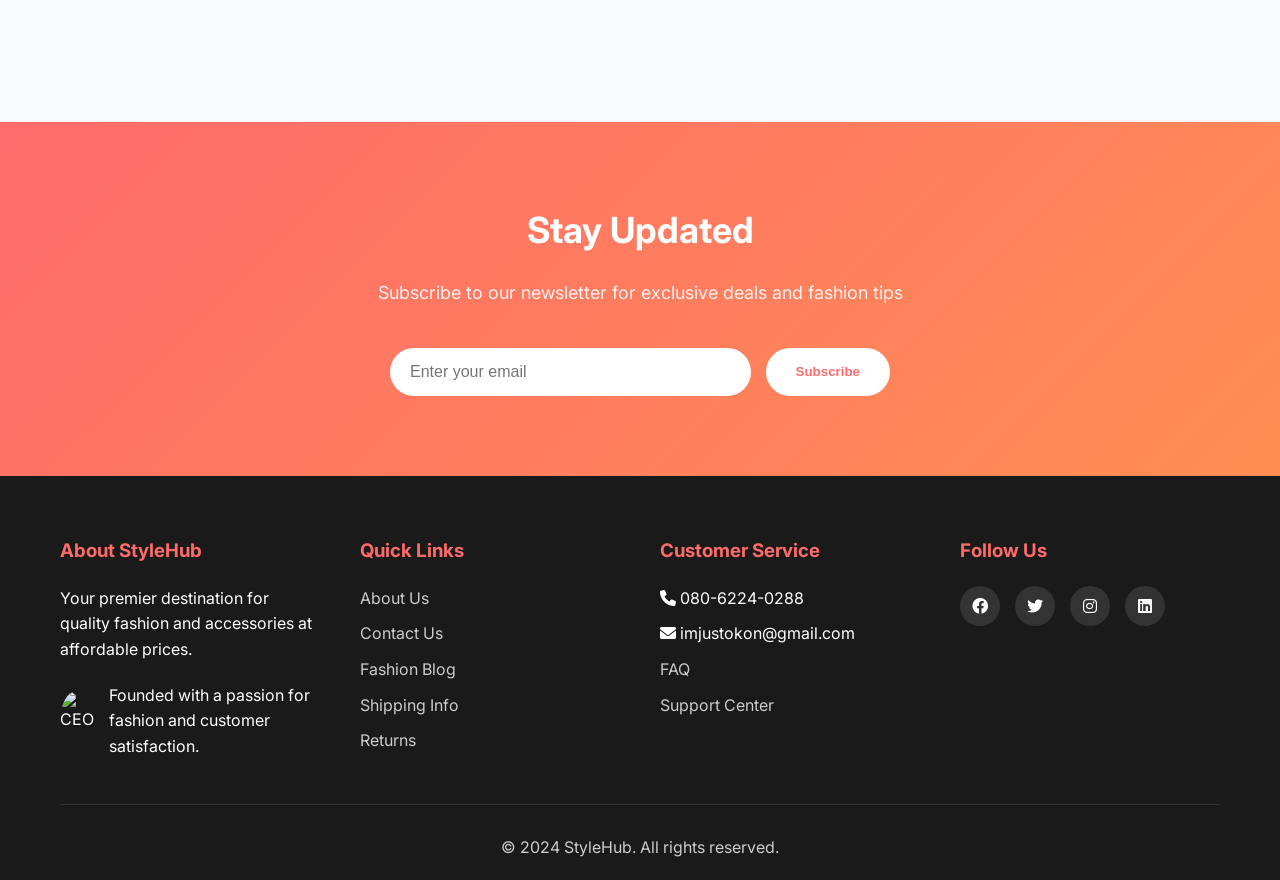
==== commit deeba8d6: "update" ====
--- a/index.html
+++ b/index.html
@@ -23,9 +23,21 @@
                     <span><i class="fas fa-map-marker-alt"></i> Lagos, Nigeria</span>
                 </div>
                 <div class="user-actions">
-                    <a href="#login">Login</a>
-                    <a href="#register">Register</a>
-                    <span class="currency-display">₦ Naira</span>
+                    <div class="user-profile login-required" style="display: none;">
+                        <img src="https://picsum.photos/seed/default-user/32/32.jpg" alt="User" class="user-avatar">
+                        <span class="user-display">User</span>
+                        <div class="user-dropdown">
+                            <a href="#profile">My Profile</a>
+                            <a href="#orders">My Orders</a>
+                            <a href="#wishlist">Wishlist</a>
+                            <a href="#settings">Settings</a>
+                            <a href="#" onclick="logout()">Logout</a>
+                        </div>
+                    </div>
+                    <div class="auth-buttons logout-required">
+                        <a href="login.html" class="login-btn">Login</a>
+                        <a href="login.html" class="register-btn">Register</a>
+                    </div>
                 </div>
             </div>
             <nav class="main-nav">
@@ -37,8 +49,9 @@
                     <button type="button" id="searchBtn"><i class="fas fa-search"></i></button>
                 </div>
                 <div class="nav-icons">
-                    <a href="#wishlist" class="nav-icon"><i class="fas fa-heart"></i></a>
-                    <a href="#cart" class="nav-icon"><i class="fas fa-shopping-cart"></i><span class="cart-count">0</span></a>
+                    <span class="currency-display">₦ Naira</span>
+                    <a href="#wishlist" class="nav-icon login-required" style="display: none;"><i class="fas fa-heart"></i></a>
+                    <a href="cart.html" class="nav-icon"><i class="fas fa-shopping-cart"></i><span class="cart-count">0</span></a>
                 </div>
             </nav>
             <div class="category-nav">
--- a/styles.css
+++ b/styles.css
@@ -452,6 +452,126 @@
     text-decoration: line-through;
 }
 
+/* User Profile & Authentication */
+.user-actions {
+    display: flex;
+    align-items: center;
+    gap: 15px;
+}
+
+.user-profile {
+    position: relative;
+    display: flex;
+    align-items: center;
+    gap: 8px;
+    cursor: pointer;
+    padding: 8px 12px;
+    border-radius: 20px;
+    background: rgba(255, 107, 107, 0.1);
+    transition: all 0.3s ease;
+}
+
+.user-profile:hover {
+    background: rgba(255, 107, 107, 0.2);
+}
+
+.user-avatar {
+    width: 32px;
+    height: 32px;
+    border-radius: 50%;
+    object-fit: cover;
+    border: 2px solid #ff6b6b;
+}
+
+.user-display {
+    font-size: 14px;
+    font-weight: 500;
+    color: #333;
+}
+
+.user-dropdown {
+    position: absolute;
+    top: 100%;
+    right: 0;
+    background: white;
+    border-radius: 8px;
+    box-shadow: 0 4px 20px rgba(0,0,0,0.15);
+    min-width: 180px;
+    opacity: 0;
+    visibility: hidden;
+    transform: translateY(-10px);
+    transition: all 0.3s ease;
+    z-index: 1000;
+    margin-top: 5px;
+}
+
+.user-profile:hover .user-dropdown {
+    opacity: 1;
+    visibility: visible;
+    transform: translateY(0);
+}
+
+.user-dropdown a {
+    display: block;
+    padding: 12px 16px;
+    color: #333;
+    text-decoration: none;
+    font-size: 14px;
+    transition: background 0.3s ease;
+    border-bottom: 1px solid #f8f9fa;
+}
+
+.user-dropdown a:first-child {
+    border-radius: 8px 8px 0 0;
+}
+
+.user-dropdown a:last-child {
+    border-radius: 0 0 8px 8px;
+    border-bottom: none;
+}
+
+.user-dropdown a:hover {
+    background: #f8f9fa;
+    color: #ff6b6b;
+}
+
+.auth-buttons {
+    display: flex;
+    gap: 10px;
+}
+
+.login-btn,
+.register-btn {
+    padding: 8px 16px;
+    border-radius: 20px;
+    text-decoration: none;
+    font-size: 14px;
+    font-weight: 500;
+    transition: all 0.3s ease;
+}
+
+.login-btn {
+    background: transparent;
+    color: #ff6b6b;
+    border: 2px solid #ff6b6b;
+}
+
+.login-btn:hover {
+    background: #ff6b6b;
+    color: white;
+}
+
+.register-btn {
+    background: linear-gradient(135deg, #ff6b6b 0%, #ff8e53 100%);
+    color: white;
+    border: none;
+}
+
+.register-btn:hover {
+    transform: translateY(-1px);
+    box-shadow: 0 3px 10px rgba(255, 107, 107, 0.3);
+}
+
 /* Nigerian Flag and Currency Display */
 .nigerian-flag {
     font-size: 24px;
